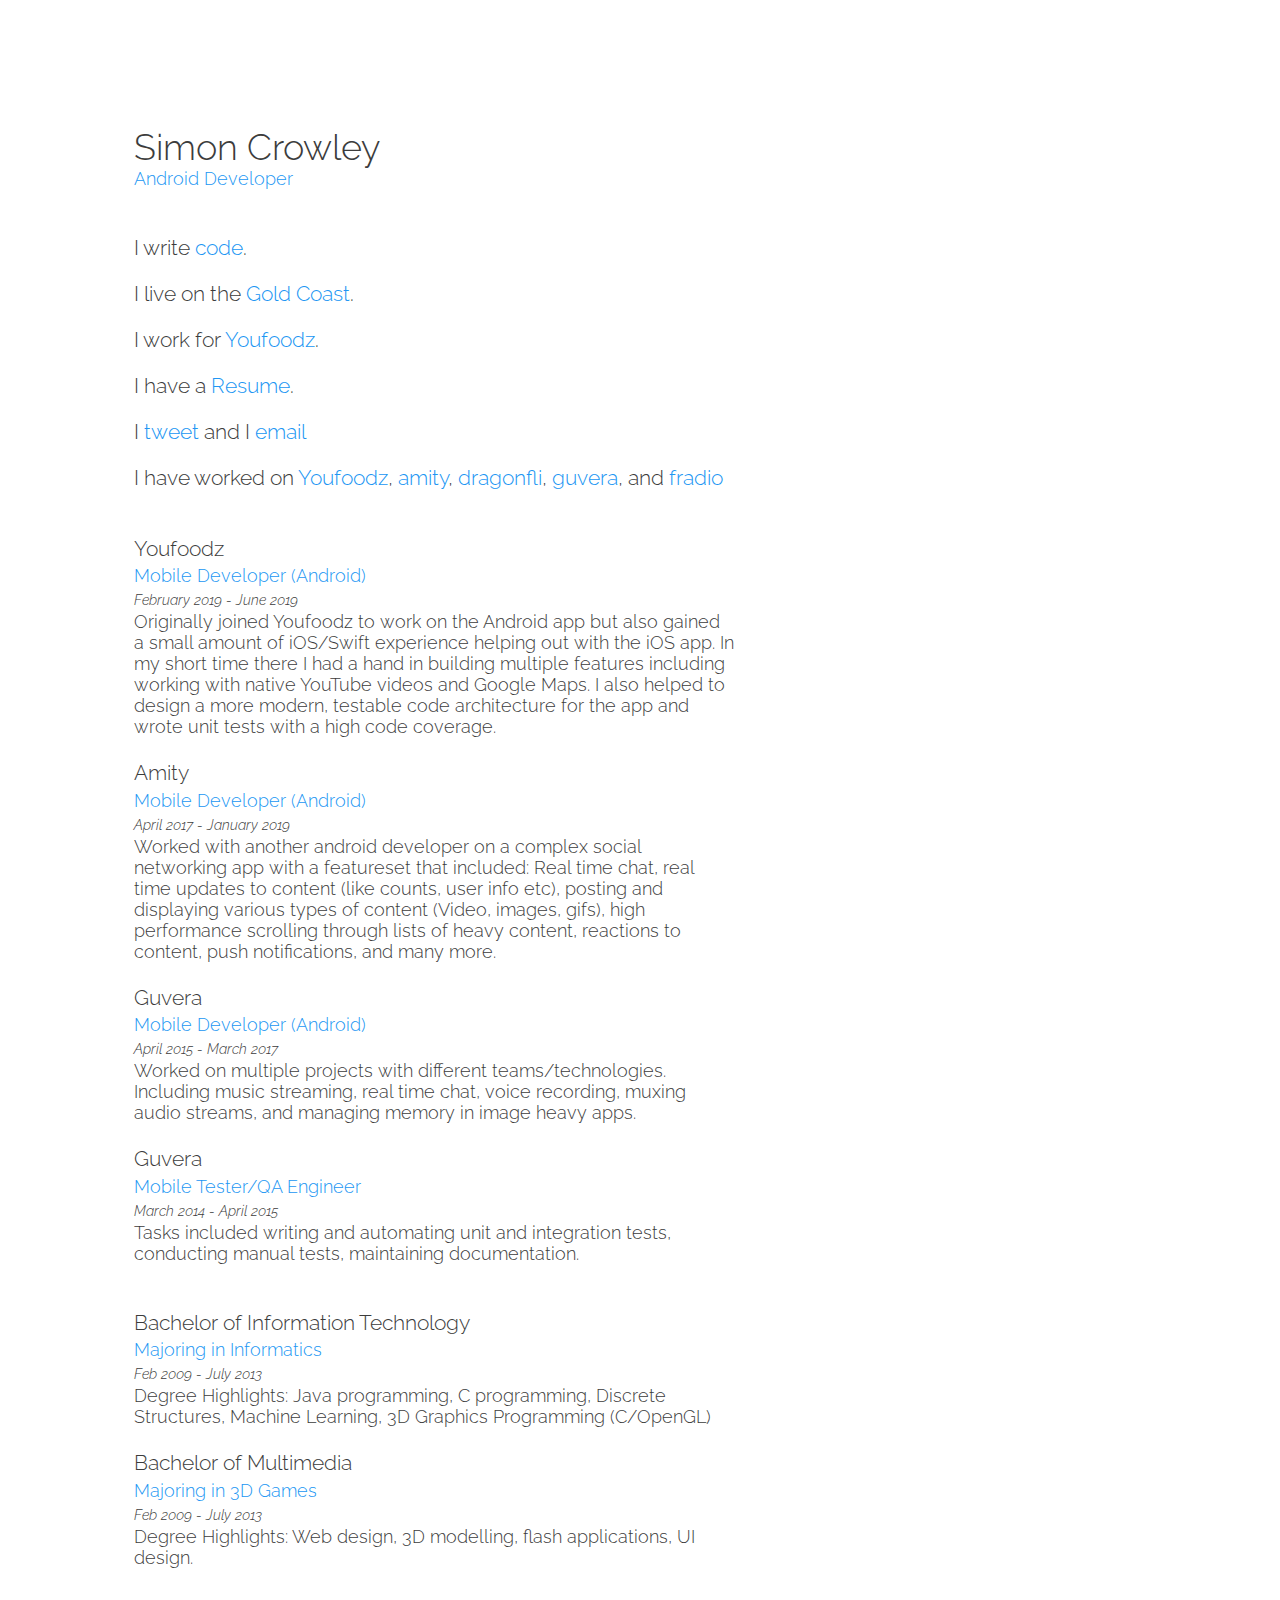
==== index.html @ bbdd4ff4 "website files" ====
<!doctype html>
<html>
<head>
  <!-- Basic Page Needs -->
  <meta charset="utf-8">
  <title>crowleysimon</title>
  <meta name="viewport" content="width=device-width, initial-scale=1">

  <!-- FONT -->
  <link href="https://fonts.googleapis.com/css?family=Raleway:300" rel="stylesheet">

  <!-- CSS -->

  <style>
  .wrap{
    margin: 10%;
    max-width: 1200px;
    width: 90%;
  }

  body {
  	color: #3C3C3C;
    font-family: 'Raleway', sans-serif;
    font-size: 18px;
    font-weight:300;
  }

  a:link {
    text-decoration: none;
    color: #2196f3;
  }
  a:visited {
    text-decoration: none;
    color: #2196f3;
  }
  a:hover,
  a:focus,
  a:active {
    text-decoration: underline;
  }

  .section {
    margin-bottom: 4%;
  }

  .description {
    margin-top: 0;
    margin-bottom: 2%;
    max-width: 600px;
  }

  h1 {
    margin-bottom: 0;
    font-weight: inherit;
  }
  h2 {
    font-weight: inherit;
  }
  h3 {
    font-weight: inherit;
    margin-bottom: 0.3rem;
  }
  h4 {
    font-weight: inherit;
    margin-bottom: 0.5rem;
    margin-top: 0;
    margin-bottom: 0;
    color: #2196f3;
  }
  h5 {
    font-weight: inherit;
  }
  .date {
    font-style: italic;
    font-size: 0.9rem;
    margin-top: 0.3rem;
    margin-bottom: 0.2rem;
  }
  </style>

</head>

<body>
  <div class="wrap">
    <div class="section">
      <h1>Simon Crowley</h1>
      <h4>Android Developer</h4>
    </div>
    <div class="section">
      <h3>I write <a href="https://www.github.com/crowleysimon">code</a>.</h3>
      <h3>I live on the <a href="https://goo.gl/maps/hVdWmtDLGSA2">Gold Coast</a>.</h3>
      <h3>I work for <a href="https://youfoodz.com/">Youfoodz</a>.</h3>
      <h3>I have a <a href="simoncrowleyresume.pdf">Resume</a>.</h3>
      <h3>I <a href="https://www.twitter.com/crowleysimon">tweet</a> and I <a href="mailto:crowleysimondev@gmail.com">email</a></h3>
      <h3>I have worked on <a href="https://play.google.com/store/apps/details?id=com.youfoodz.app">Youfoodz</a>, <a href="./amity/amity.html">amity</a>, <a href="./dragonfli/dragonfli.html">dragonfli</a>, <a href="./guvera/guvera.html">guvera</a>, and <a href="./fradio/fradio.html">fradio</a></h3>
    </div>
    <div class="section">
      <h3>Youfoodz</h3>
      <h4>Mobile Developer (Android)</h4>
      <p class="date">February 2019 - June 2019</p>
      <p class="description">Originally joined Youfoodz to work on the Android app but also gained a small amount of iOS/Swift experience helping out with the iOS app. In my short time there I had a hand in building multiple features including working with native YouTube videos and Google Maps. I also helped to design a more modern, testable code architecture for the app and wrote unit tests with a high code coverage.</p>
      <h3>Amity</h3>
      <h4>Mobile Developer (Android)</h4>
      <p class="date">April 2017 - January 2019</p>
      <p class="description">Worked with another android developer on a complex social networking app with a featureset that included: Real time chat, real time updates to content (like counts, user info etc), posting and displaying various types of content (Video, images, gifs), high performance scrolling through lists of heavy content, reactions to content, push notifications, and many more.</p>
      <h3>Guvera</h3>
      <h4>Mobile Developer (Android)</h4>
      <p class="date">April 2015 - March 2017</p>
      <p class="description">Worked on multiple projects with different teams/technologies. Including music streaming, real time chat, voice recording, muxing audio streams, and managing memory in image heavy apps.</p>
      <h3>Guvera</h3>
      <h4>Mobile Tester/QA Engineer</h4>
      <p class="date">March 2014 - April 2015</p>
      <p class="description">Tasks included writing and automating unit and integration tests, conducting manual tests, maintaining documentation.</p>
    </div>
    <div class="section">
      <h3>Bachelor of Information Technology</h3>
      <h4 class="major">Majoring in Informatics</h4>
      <p class="date">Feb 2009 - July 2013</p>
      <p class="description">Degree Highlights: Java programming, C programming, Discrete Structures, Machine Learning, 3D Graphics Programming (C/OpenGL)</p>
      <h3>Bachelor of Multimedia</h3>
      <h4>Majoring in 3D Games</h4>
      <p class="date">Feb 2009 - July 2013</p>
      <p class="description">Degree Highlights: Web design, 3D modelling, flash applications, UI design.</p>
    </div>
  </div>
</body>
</html>
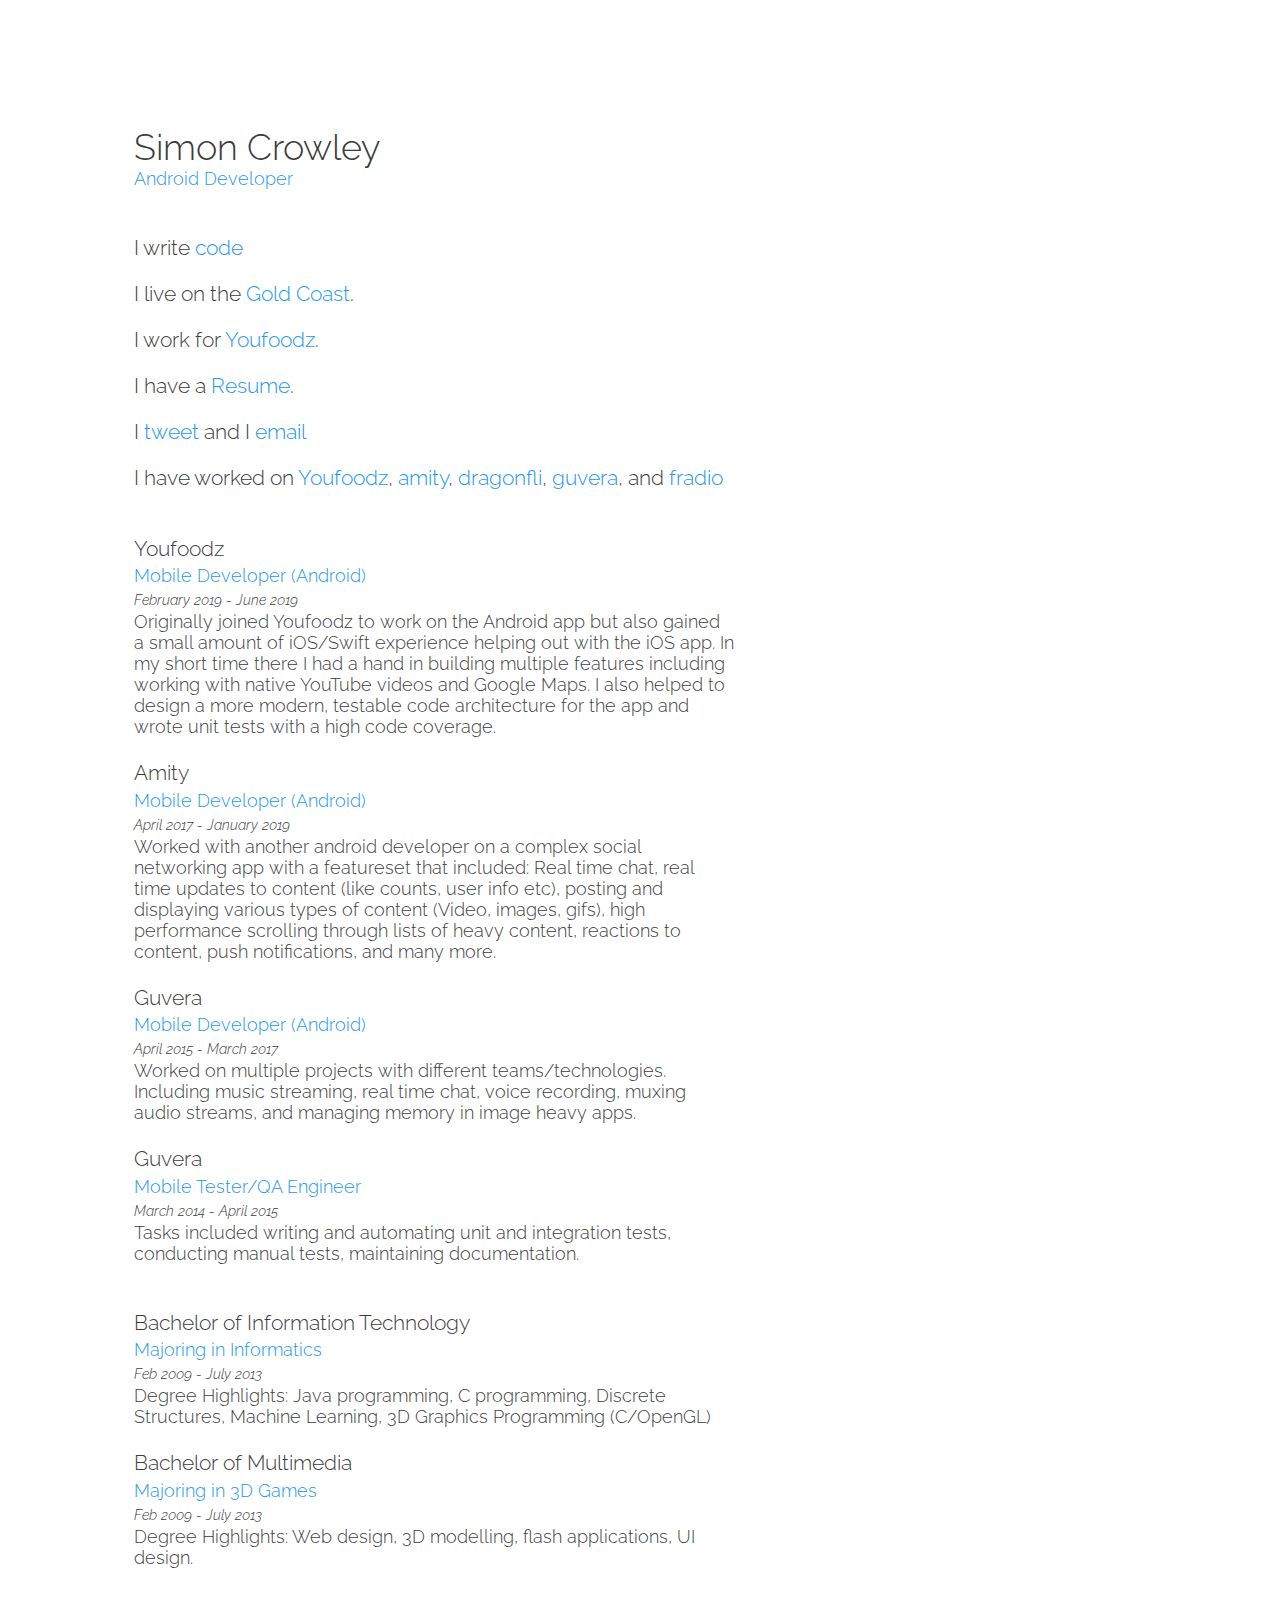
==== commit a13a651e: "testing updating the page" ====
--- a/index.html
+++ b/index.html
@@ -87,7 +87,7 @@
       <h4>Android Developer</h4>
     </div>
     <div class="section">
-      <h3>I write <a href="https://www.github.com/crowleysimon">code</a>.</h3>
+      <h3>I write <a href="https://www.github.com/crowleysimon">code</a></h3>
       <h3>I live on the <a href="https://goo.gl/maps/hVdWmtDLGSA2">Gold Coast</a>.</h3>
       <h3>I work for <a href="https://youfoodz.com/">Youfoodz</a>.</h3>
       <h3>I have a <a href="simoncrowleyresume.pdf">Resume</a>.</h3>
